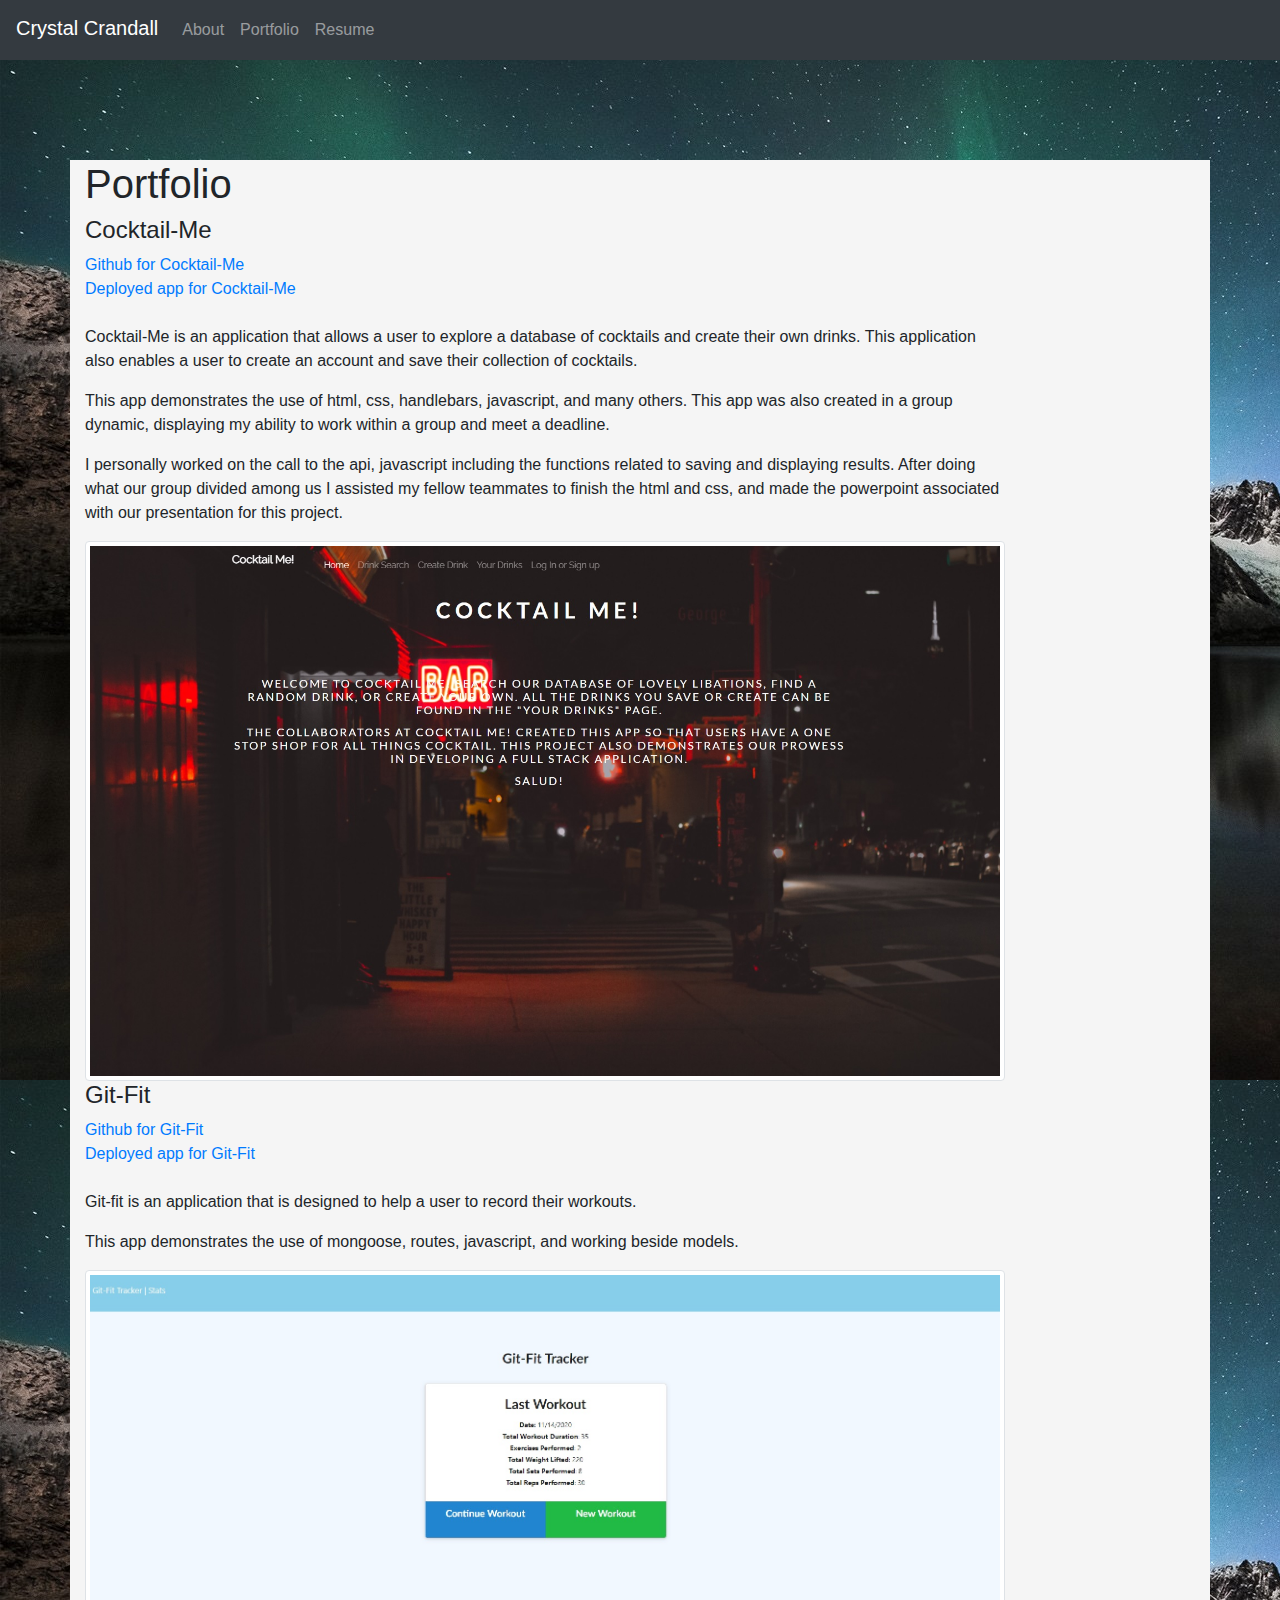
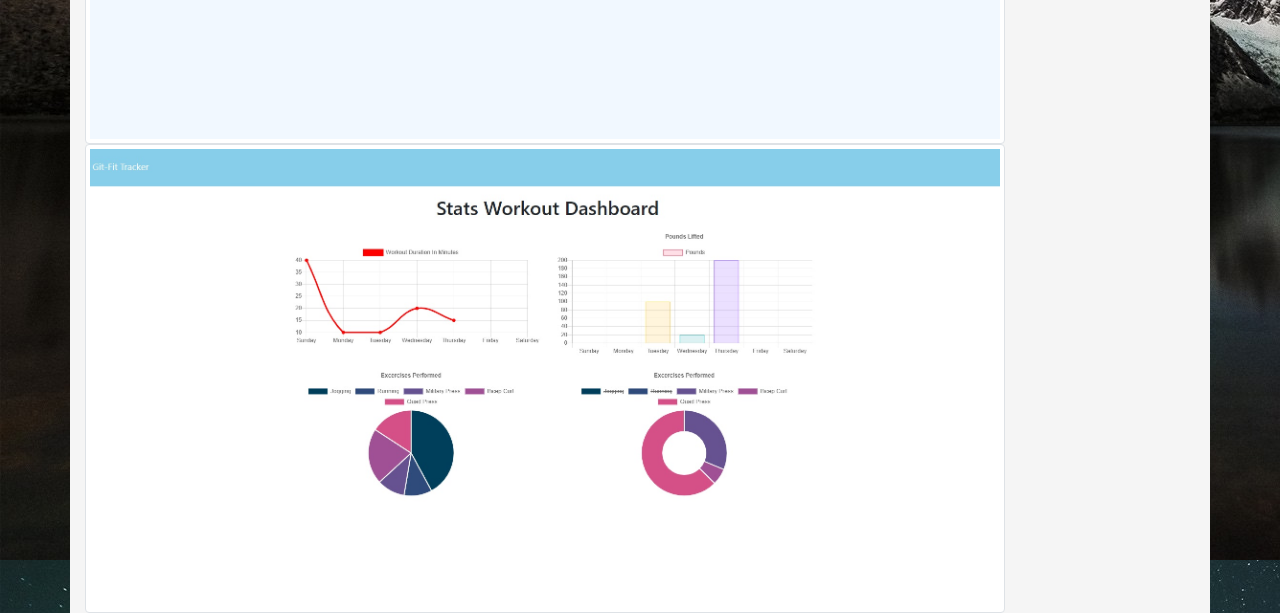
==== portfolio.html @ e55599fa "update from old portfolio" ====
<!DOCTYPE html>
<html lang="en-us">

<head>

  <meta charset="UTF-8">
  <meta name="viewport" content="width=device-width, initial-scale=1">

  <title>Crystal Crandall's Portfolio</title>

  <!-- Bootstrap -->
  <link rel="stylesheet" href="https://maxcdn.bootstrapcdn.com/bootstrap/4.0.0/css/bootstrap.min.css">
  <link rel="stylesheet" href="./assests/css/style.css">
</head>

<body>
  <!-- Start Nav -->
  <nav class="navbar navbar-expand-lg navbar-dark bg-dark">
    <span class="navbar-brand mb-1 h1">Crystal Crandall</span>
    <button class="navbar-toggler" type="button" data-toggle="collapse" data-target="#navbarSupportedContent"
      aria-controls="navbarSupportedContent" aria-expanded="false" aria-label="Toggle navigation">
      <span class="navbar-toggler-icon"></span>
    </button>
    <div class="collapse navbar-collapse" id="navbarSupportedContent">
      <ul class="nav navbar-nav navbar-right">
        <li class="nav-item">
          <a class="nav-link" href="index.html">About</a>
        </li>
        <li class="nav-item">
          <a class="nav-link" href="portfolio.html">Portfolio</a>
        </li>
        <li class="nav-item">
          <a class="nav-link" href="resume.html">Resume</a>
        </li>
      </ul>
    </div>
  </nav>


  <div class="container">
    <div class="row">
      <div class="col-md-10">
        <header>
          <h1>Portfolio</h1>
        </header>
        <h4>Cocktail-Me</h4>
        <a href=https://github.com/crystalcrandall92/Cocktail-Me>Github for Cocktail-Me</a>
        <br>
        <a href=https://howling-asylum-36337.herokuapp.com>Deployed app for Cocktail-Me</a>
        <br>
        <br>
        <p>Cocktail-Me is an application that allows a user to explore a database of cocktails and create their
          own drinks. This application also enables a user to create an account and save their collection of cocktails.
        </p>
        <p>This app demonstrates the use of html, css, handlebars, javascript, and many others. This app was also
          created in a group dynamic, displaying my ability to work within a group and meet a deadline.</p>
        <p>I personally worked on the call to the api, javascript including the functions related to saving and
          displaying results. After doing what our group divided among us I assisted my fellow teammates to finish the
          html and css, and made the powerpoint associated with our presentation for this project. </p>
        <img src="./assests/images/cocktail-me.jpg" alt="cocktail-me" class="img-thumbnail">
        <br>
        <h4>Git-Fit</h4>
        <a href=https://github.com/crystalcrandall92/Git-Fit>Github for Git-Fit</a>
        <br>
        <a href=https://agile-wildwood-40816.herokuapp.com>Deployed app for Git-Fit</a>
        <br>
        <br>
        <p>Git-fit is an application that is designed to help a user to record their workouts. </p>
        <p>This app demonstrates the use of mongoose, routes, javascript, and working beside models. </p>
        <img src="./assests/images/git-fit.jpg" alt="git-fit" class="img-thumbnail">
        <img src="./assests/images/stats.jpg" alt="stats" class="img-thumbnail">
</body>

</html>
---- assests/css/style.css ----
body {
    background-image: url("./background.jpg");
}

.container {
    background-color: whitesmoke;
    margin-top: 100px
}
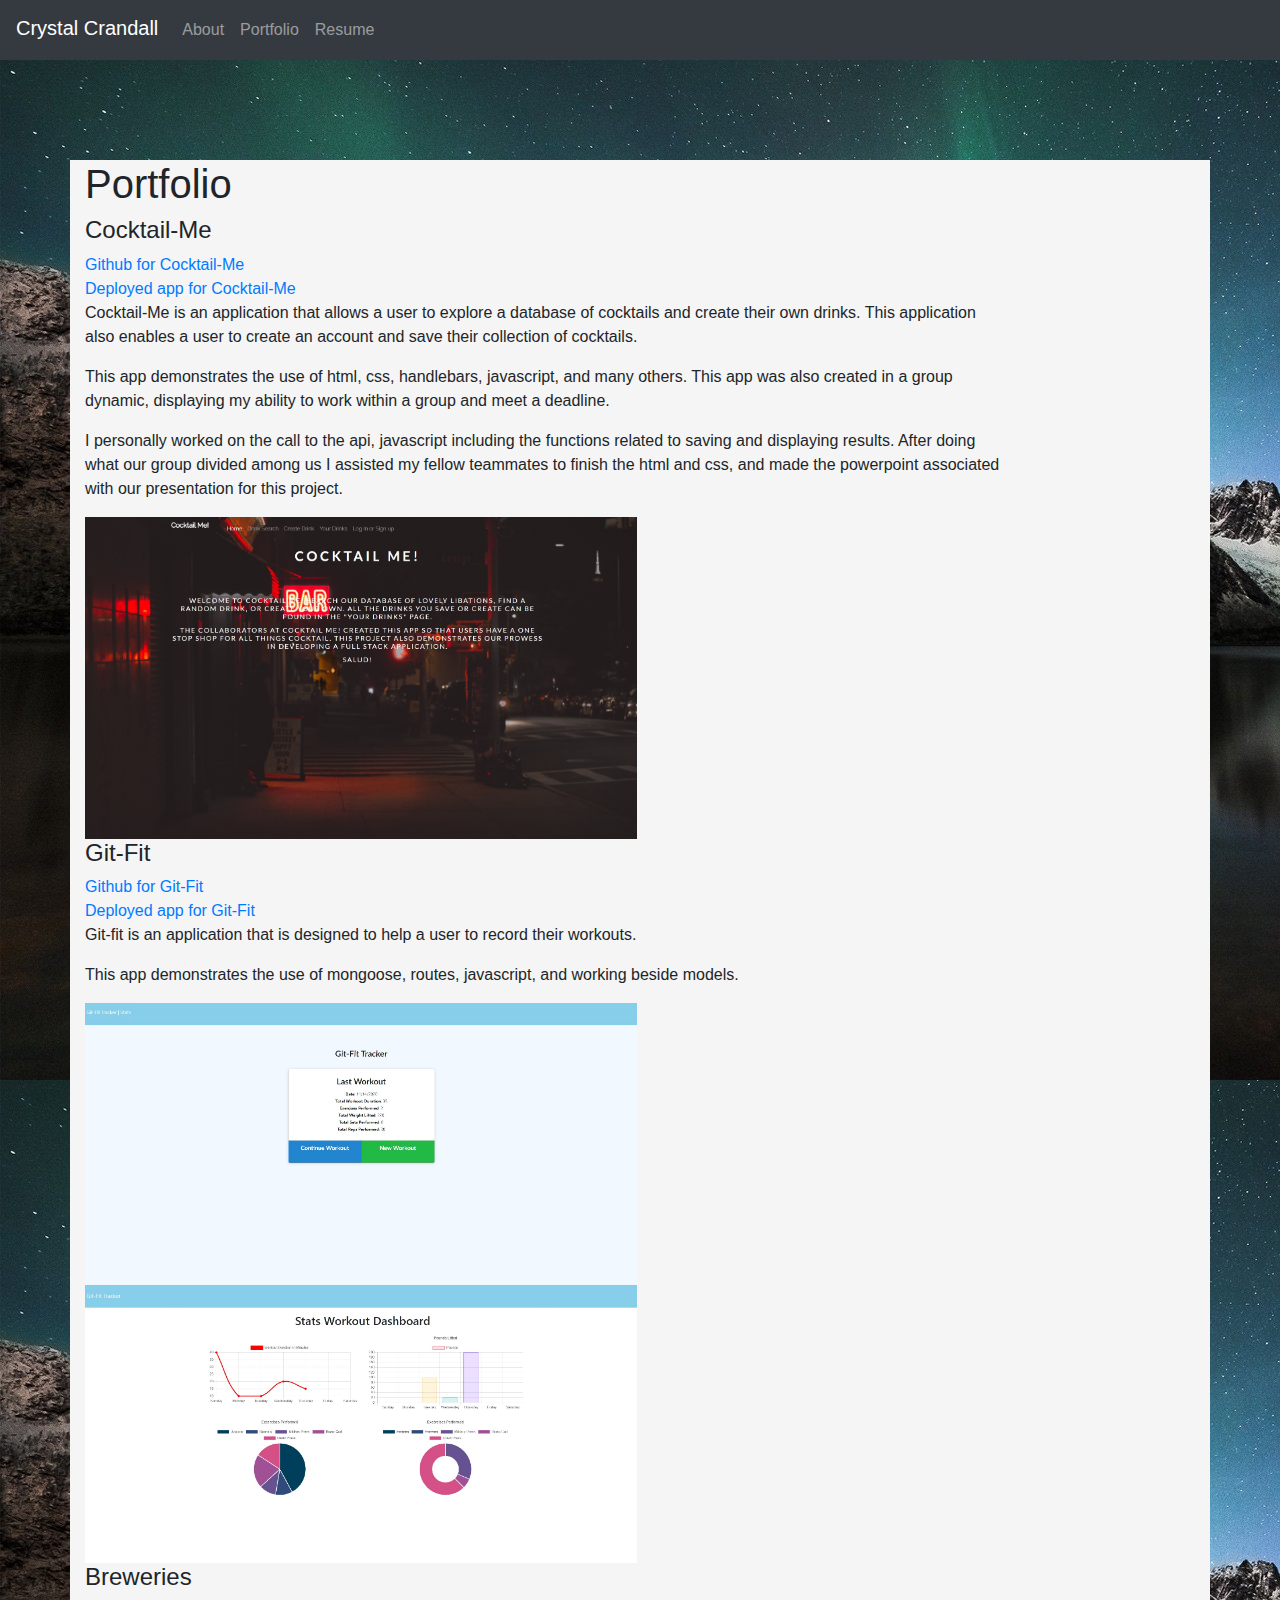
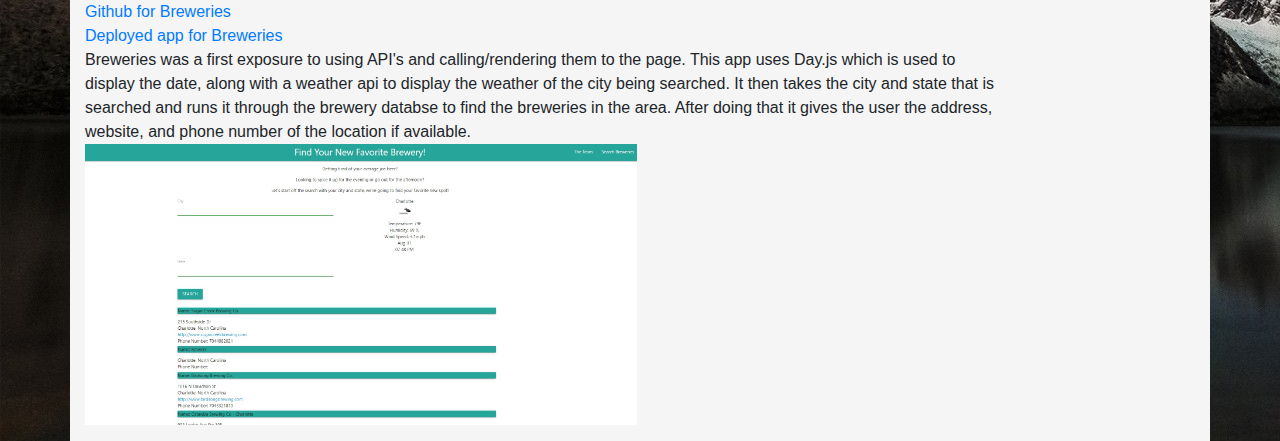
==== commit 54246205: "updated as of dec 7 2020" ====
--- a/portfolio.html
+++ b/portfolio.html
@@ -44,11 +44,10 @@
           <h1>Portfolio</h1>
         </header>
         <h4>Cocktail-Me</h4>
-        <a href=https://github.com/crystalcrandall92/Cocktail-Me>Github for Cocktail-Me</a>
-        <br>
-        <a href=https://howling-asylum-36337.herokuapp.com>Deployed app for Cocktail-Me</a>
-        <br>
-        <br>
+        <a href=https://github.com/crystalcrandall92/Cocktail-Me target="_blank">Github for Cocktail-Me</a>
+        <div></div>
+        <a href=https://howling-asylum-36337.herokuapp.com target="_blank">Deployed app for Cocktail-Me</a>
+        <div></div>
         <p>Cocktail-Me is an application that allows a user to explore a database of cocktails and create their
           own drinks. This application also enables a user to create an account and save their collection of cocktails.
         </p>
@@ -57,18 +56,29 @@
         <p>I personally worked on the call to the api, javascript including the functions related to saving and
           displaying results. After doing what our group divided among us I assisted my fellow teammates to finish the
           html and css, and made the powerpoint associated with our presentation for this project. </p>
-        <img src="./assests/images/cocktail-me.jpg" alt="cocktail-me" class="img-thumbnail">
-        <br>
+        <img src="./assests/images/cocktail-me.jpg" alt="cocktail-me" class="img">
+        <div></div>
         <h4>Git-Fit</h4>
-        <a href=https://github.com/crystalcrandall92/Git-Fit>Github for Git-Fit</a>
-        <br>
-        <a href=https://agile-wildwood-40816.herokuapp.com>Deployed app for Git-Fit</a>
-        <br>
-        <br>
+        <a href=https://github.com/crystalcrandall92/Git-Fit target="_blank">Github for Git-Fit</a>
+        <div></div>
+        <a href=https://agile-wildwood-40816.herokuapp.com target="_blank">Deployed app for Git-Fit</a>
+        <div></div>
         <p>Git-fit is an application that is designed to help a user to record their workouts. </p>
         <p>This app demonstrates the use of mongoose, routes, javascript, and working beside models. </p>
-        <img src="./assests/images/git-fit.jpg" alt="git-fit" class="img-thumbnail">
-        <img src="./assests/images/stats.jpg" alt="stats" class="img-thumbnail">
+        <img src="./assests/images/git-fit.jpg" alt="git-fit" class="img">
+        <img src="./assests/images/stats.jpg" alt="stats" class="img-">
+        <div></div>
+        <h4>Breweries</h4>
+        <a href=https://github.com/jameslee70/FirstProject target="_blank">Github for Breweries</a>
+        <div></div>
+        <a href=https://jameslee70.github.io/FirstProject target="_blank">Deployed app for Breweries</a>
+        <p>Breweries was a first exposure to using API's and calling/rendering them to the page. This app uses Day.js
+          which is used to display the date, along with a weather api to display the weather of the city being searched.
+          It then takes the city and state that is searched and runs it through the brewery databse to find the
+          breweries in the area. After doing that it gives the user the address, website, and phone number of the
+          location if available.
+          <img src="./assests/images/project1.jpg" alt="cocktail-me" class="img">
+
 </body>
 
 </html>--- a/assests/css/style.css
+++ b/assests/css/style.css
@@ -6,3 +6,8 @@
     background-color: whitesmoke;
     margin-top: 100px
 }
+
+img {
+    max-width: 60%;
+    height: auto;
+}